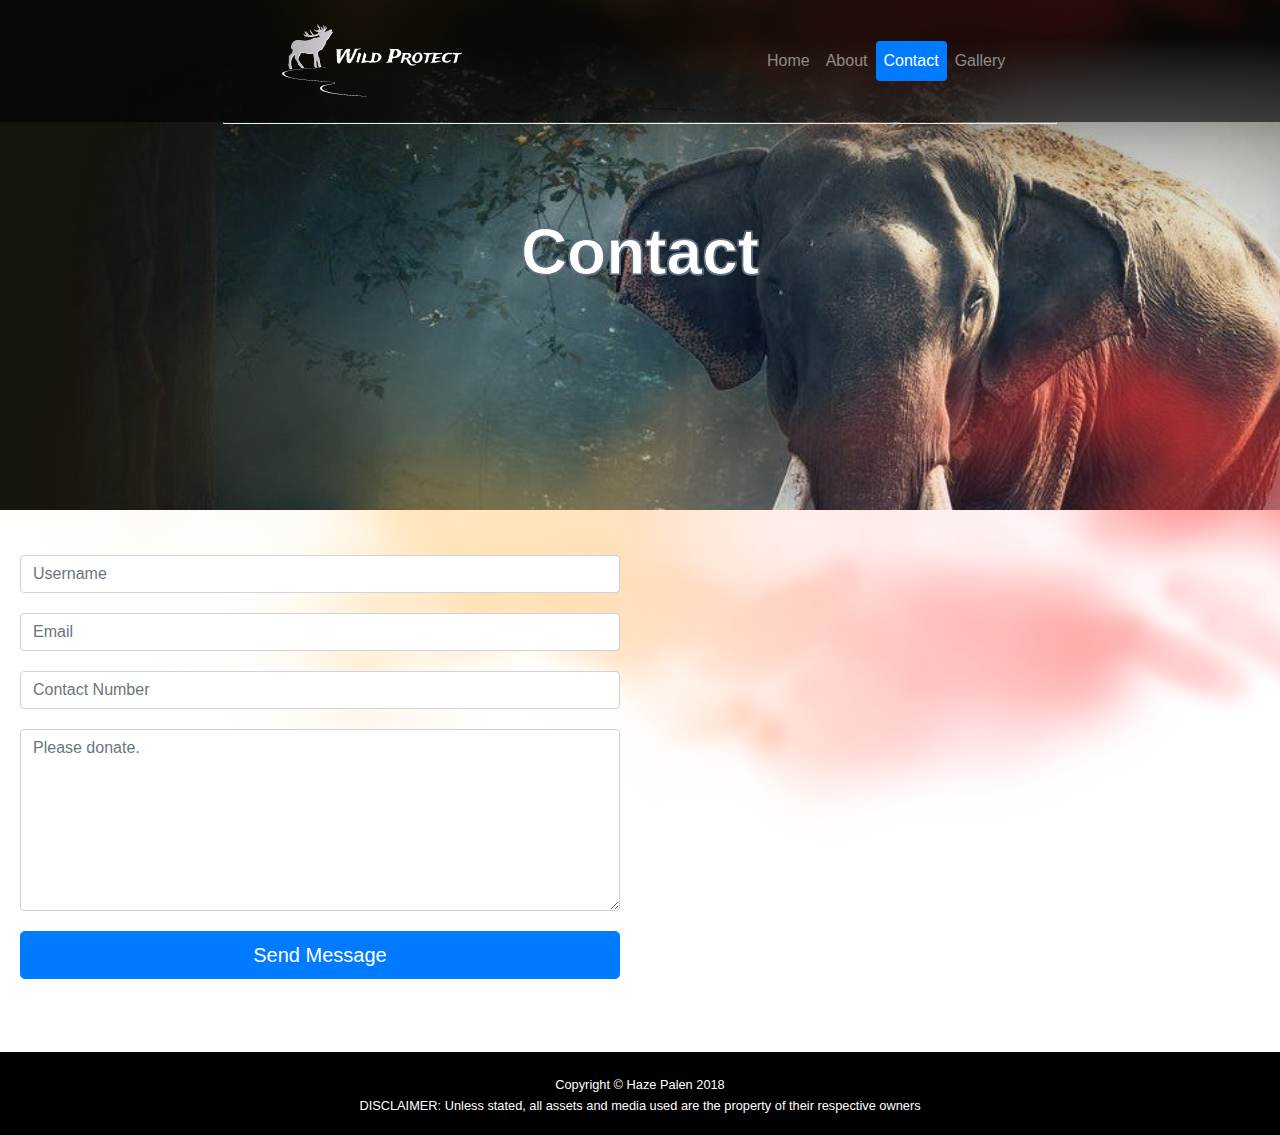
==== contact.html @ 1f6bd91e "done capstone 1 final" ====
<!DOCTYPE html>
<html>
<head>
  <title>Contact</title>
  <!-- viewport -->
  <meta charset="utf-8">
  <meta name="viewport" content="width=device-width, initial-scale=1.0, maximum-scale=1.0">
  <meta http-equiv="X-UA-Compatible" content="IE=edge">
  <!-- end of viewport -->

  <!-- favicon -->
  <link rel="shortcut icon" type="image/png" href="/assets/images/favicon.png">

  <!-- bootstrap | css -->
  <link rel="stylesheet" type="text/css" href="assets/styles/bootstrap.min.css">
  <script type="text/javascript" src="assets/js/popper.min.js"></script>
  <script type="text/javascript" src="assets/js/jquery-3.3.1.min.js"></script> <!-- writing jquery before bootstrap first -->
  <script type="text/javascript" src="assets/js/bootstrap.min.js"></script>
  <link rel="stylesheet" type="text/css" href="assets/styles/style.css">
  <!-- end of bootstrap | css --> 

  <!-- for animation -->
  <link rel="stylesheet" type="text/css" href="assets/styles/animate.css">

  <!-- fonts -->
  <link rel="stylesheet" href="https://use.fontawesome.com/releases/v5.5.0/css/all.css" integrity="sha384-B4dIYHKNBt8Bc12p+WXckhzcICo0wtJAoU8YZTY5qE0Id1GSseTk6S+L3BlXeVIU" crossorigin="anonymous">
  <link href="https://fonts.googleapis.com/css?family=Bungee|Quicksand|Patrick+Hand" rel="stylesheet">

  <!-- favicon -->
	<link rel="shortcut icon" href="favicon.ico" type="image/x-icon">
  </head>
<body>
  <main>
<div class="contactBanner">
<figure>
			</figure>
    <!-- navigation -->
   <nav class="navbar navbar-expand-lg navbar-dark text-center">
			<div class="col-lg-2">
			</div>
				<div class="col-lg-3 col-md-6 col-sm-12">
					<a class="navbar-brand" href="homepage.html">
						<img src="assets/images/logo.png">
					</a>
				</div>
				<div class="col-lg-2">
			</div>
				<div class="col-lg-3 col-md-6 col-sm-12">
					<button class="navbar-toggler" type="button" data-toggle="collapse" data-target="#navbarSupportedContent" aria-controls="navbarSupportedContent" aria-expanded="false" aria-label="Toggle navigation">
						<span class="navbar-toggler-icon"></span>
					</button>
					<div class="collapse navbar-collapse" id="navbarSupportedContent">
						<ul class="navbar-nav">
							<li class="nav-item">
								<a class="nav-link" href="homepage.html">Home <span class="sr-only">(current)</span></a>
							</li>
							<li class="nav-item">
								<a class="nav-link" href="about.html">About</a>
							</li>
							<li class="nav-item nav-pills nav-fill">
								<a class="nav-link active" href="contact.html">Contact</a>
							</li>
							<li class="nav-item">
								<a class="nav-link" href="gallery.html">Gallery</a>
							</li>
						</ul>
					</div>
				</div>
				<div class="col-lg-2">
			</div>
			</nav>
			<hr id="navhr">
    <!-- end of navigation -->

    <h1 class="contactHeading text-center">Contact</h1>
    </div>


    <div class="contactcontainer row">
      <div class="col-lg-6 col-md-6 col-sm-12 contactleft"> 
        <form>
          <div class="form-group">
            <input type="text" class="form-control" id="username" placeholder="Username">
            <input type="email" class="form-control contact" placeholder="Email">
            <input type="number" class="form-control contact" placeholder="Contact Number">
          </div>
          <div class="form-group">
            <textarea class="form-control contact" rows="7" placeholder="Please donate."></textarea>
          </div>
          <button type="submit" class="btn btn-primary btn-lg btn-block contact mx-auto">Send Message</button>
        </form>
      </div>
      <div class="col-lg-6 col-md-6 col-sm-12 contactright">
        <iframe src="https://www.google.com/maps/embed?pb=!1m18!1m12!1m3!1d3861.7311684783376!2d121.03125941438788!3d14.55735988203865!2m3!1f0!2f0!3f0!3m2!1i1024!2i768!4f13.1!3m3!1m2!1s0x3397c9b8d33b2c6d%3A0xb0c2f766338a92bd!2sTuitt+Incorporated!5e0!3m2!1sfil!2sph!4v1544437448782" width="100%" height="450" frameborder="0" style="border:0" allowfullscreen></iframe>
      </div>

    </div>

  </main>
<footer class="text-center">
      <small>Copyright &copy; Haze Palen 2018</small>
    <small class="d-block">DISCLAIMER: Unless stated, all assets and media used are the property of their respective owners</small>
    </footer> 
</body>
</html>
---- assets/styles/style.css ----
#myVideo {
  position: fixed;
  right: 0;
  bottom: 0;
  min-width: 100%; 
  min-height: 100%;
}

.content {
  position: fixed;
  bottom: 0;
  background: rgba(0, 0, 0, 0.5);
  color: #f1f1f1;
  width: 100%;
  padding: 20px;
}



.row {
    width: 100%;
    margin: 0;	
}

.indexbg {
	height: 100vh;
	background-image: url("../images/bg.jpg");
	background-repeat: no-repeat;
	background-attachment: fixed;
	-webkit-background-size: cover;
	-moz-background-size: cover;
	-o-background-size: cover;
	background-size: cover;
	padding: 50px 50px 50px 50px;
}

.indexhr {
	color: white;
	border-color: white;
	width: 50%;
}

.indexpadding {
    margin-top: 20px;	
}


.indexbutton {
    margin-top: 50px;	
}

/* end of styles of index.hmtl */

/* style for navigation */

.nav-item:hover {
    -webkit-stroke-width: 5.3px;
    -webkit-stroke-color: #FFFFFF;
    -webkit-fill-color: #FFFFFF;
    text-shadow: 1px 0px 20px white;
}

.navbar {
    background-color:rgba(0,0,0,.6);
}

#navhr {
	margin-top: 0;
	width: 65%;
    border-style: inset;
    border-width: 1.5px;
    color: #ECF0F1;	
}

/* end of styles for navigation */

/* styles for home */

.homeBanner {
	height: 606px;
	background-image: url("../images/homebanner.jpg");
	background-repeat: no-repeat;
	background-size: cover;
	background-attachment: fixed;
}

figure {
    width:100%;
    margin: 0;
    padding:1350px 0 0 0;
position: absolute;
left: 0;
bottom: 0;
overflow: hidden;
	background-image: url("../images/clouds.png");
	animation: clouds_anim 75s linear infinite;
}

.documentarydiv {
	color: white;
	    background: rgb(99, 181, 170);
	background-image: url("../images/turtle.png");
	background-repeat: no-repeat;
	background-size: cover;
	background-attachment: fixed;
}

/* animation */

@keyframes clouds_anim {
	0%{background-position:0 0;}
	100% {background-position:-1500px 0;}
}

.homeimages {
	margin: 30px 0 20px 0;
}

.homediv2 {
margin: 0 auto;
	margin-top: 50px;
	margin-bottom: 50px;
	width: 55%;
}

.article {
margin:0;	
}

.carousel-item{
	position: relative;
}

.carousel-caption {
	position: absolute;
  background: rgba(0, 0, 0, 0.5);
  color: white;
  padding-left: 20px;
  padding-right: 20px;
}

.indexarrowdown {
    color: white;	
	font-size: 50px;
}

.indexarrowup {
    color: white;	
	font-size: 50px;
}

.cardcontainer {
	color: white;
		background-image: url("../images/indexbg.jpg");
	background-attachment: fixed;
	background-size: cover;
	padding-top: 20px;
		padding-bottom: 100px;
		padding-right: 30px;
		padding-left: 30px;
	}
	
.cardheading {
    margin-top: 50px;
margin-bottom: 50px;	
}

.card {
	border: 1px solid #2E86C1;
	background-color:rgba(0,0,0,0.2);
	margin: 0 auto;
	padding-top: 20px;
}

.documentary {
	margin: 0 auto;
	padding-top: 80px;
	padding-bottom: 30px;
}

/* end of styles for home.hmtl */


/*styles for heading*/
.aboutHeading,
.contactHeading,
.galleryHeading {
	font-size: 4em;
	font-weight: bold;
	line-height:350%;
    -webkit-text-stroke: 1px #5D6D7E;
	color: white;
	text-shadow:
	1px 1px 0 #5D6D7E,
	-1px -1px 0 #5D6D7E,  
	1px -1px 0 #5D6D7E,
	-1px 1px 0 #5D6D7E,
	1px 1px 0 #5D6D7E;
}

/* styles for About */

.aboutBanner {
	height: 510px;
	background-image: url("../images/bg.jpg");
	background-repeat: no-repeat;
	background-size: cover;
	background-attachment: fixed;
}

.aboutContent {
	margin: 0 auto;
	margin-top: 50px;
	margin-bottom: 100px;
	width: 55%;
}

/*styles for contact*/

.contactBanner {
	height: 510px;
	background-image: url("../images/contactbanner.jpg");
	background-repeat: no-repeat;
	background-size: cover;
	background-attachment: fixed;
}

.contactleft
{
	padding: 25px 20px 20px 20px;
}

.contact {
	margin-top: 20px;
}

.contactright {
	padding: 25px 20px 20px 20px;
}

.contactcontainer {
	padding-top: 20px;
	padding-bottom: 20px;
}

/*styles for gallery*/

.galleryBanner {
	height: 510px;
	background-image: url("../images/gallerybanner.jpg");
	background-repeat: no-repeat;
	background-size: cover;
	background-attachment: fixed;
}

.galleryimage {
    filter: grayscale(100%);
}

.galleryimage:hover {
filter: grayscale(0%);	
	transition-property: all;
    transition-duration: 1s;
    transition-timing-function: ease-in-out;
    transition-delay: 0s;
	cursor: pointer;
}


footer {
	padding-bottom:20px;
	padding-top: 20px;
	color: white;
	background-color: black;
}

	.description {
		background-color: blue;
	}

	.modalcontainer {
		padding: 0;
		margin: 0;
	}
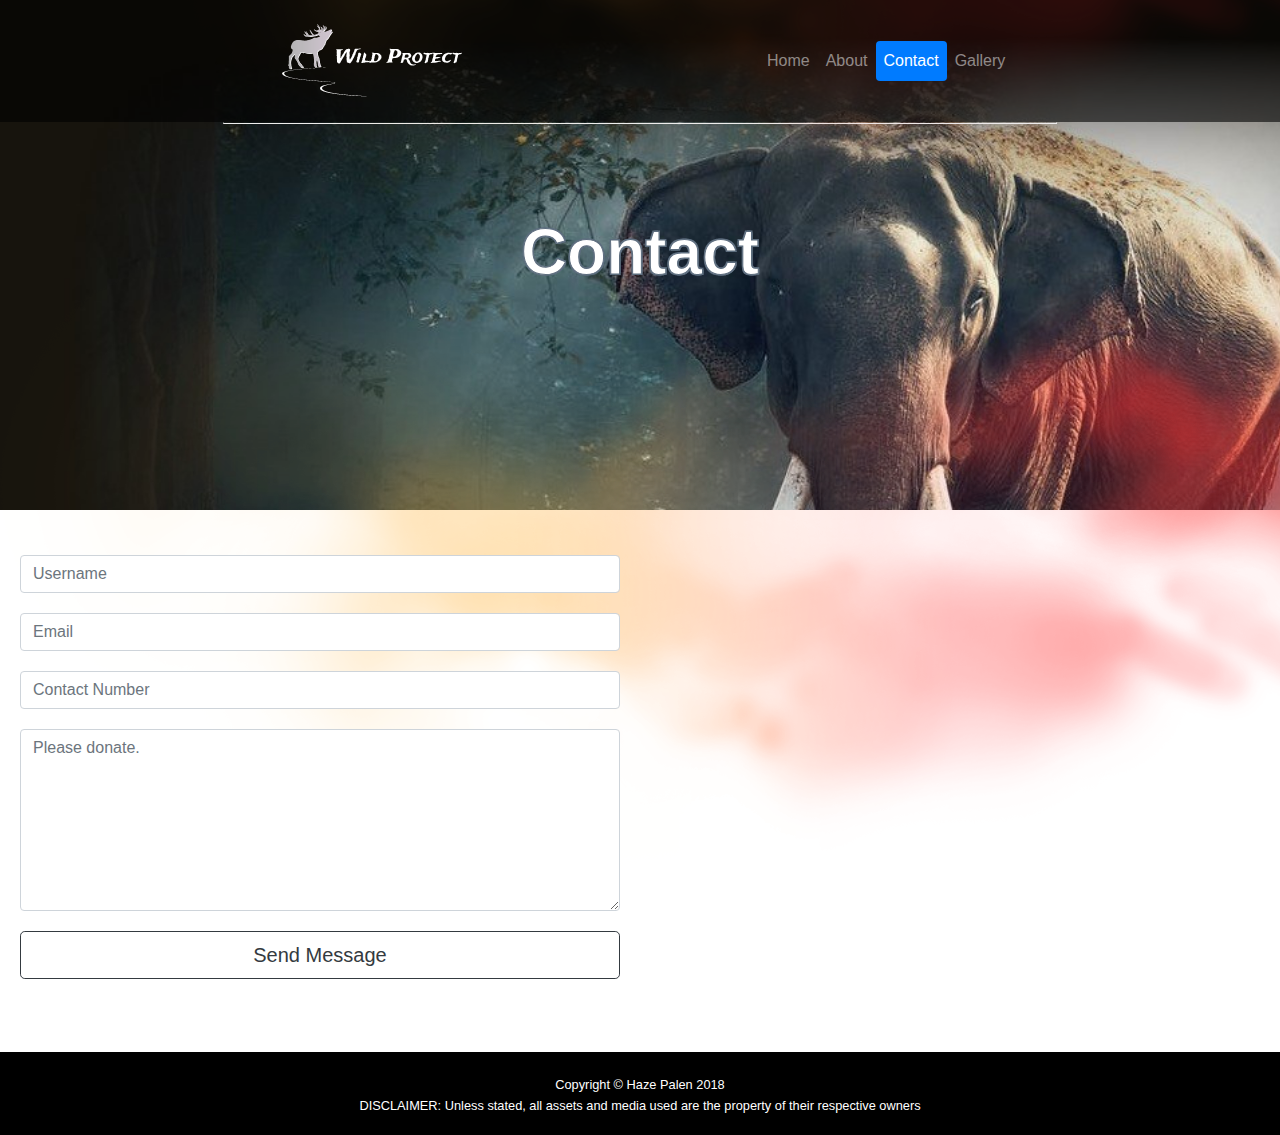
==== commit 9dc62fda: "updating homepage" ====
--- a/contact.html
+++ b/contact.html
@@ -87,7 +87,7 @@
           <div class="form-group">
             <textarea class="form-control contact" rows="7" placeholder="Please donate."></textarea>
           </div>
-          <button type="submit" class="btn btn-primary btn-lg btn-block contact mx-auto">Send Message</button>
+          <button type="submit" class="btn btn-outline-dark btn-lg btn-block contact mx-auto">Send Message</button>
         </form>
       </div>
       <div class="col-lg-6 col-md-6 col-sm-12 contactright">
--- a/assets/styles/style.css
+++ b/assets/styles/style.css
@@ -1,25 +1,24 @@
 #myVideo {
-  position: fixed;
-  right: 0;
-  bottom: 0;
-  min-width: 100%; 
-  min-height: 100%;
+	position: fixed;
+	right: 0;
+	bottom: 0;
+	min-width: 100%; 
+	min-height: 100%;
 }
 
 .content {
-  position: fixed;
-  bottom: 0;
-  background: rgba(0, 0, 0, 0.5);
-  color: #f1f1f1;
-  width: 100%;
-  padding: 20px;
+	position: fixed;
+	bottom: 0;
+	background: rgba(255, 255, 255, 0.6);
+	width: 100%;
+	padding: 20px;
 }
 
 
 
 .row {
-    width: 100%;
-    margin: 0;	
+	width: 100%;
+	margin: 0;	
 }
 
 .indexbg {
@@ -41,12 +40,12 @@
 }
 
 .indexpadding {
-    margin-top: 20px;	
+	margin-top: 20px;	
 }
 
 
 .indexbutton {
-    margin-top: 50px;	
+	margin-top: 50px;	
 }
 
 /* end of styles of index.hmtl */
@@ -54,22 +53,22 @@
 /* style for navigation */
 
 .nav-item:hover {
-    -webkit-stroke-width: 5.3px;
-    -webkit-stroke-color: #FFFFFF;
-    -webkit-fill-color: #FFFFFF;
-    text-shadow: 1px 0px 20px white;
+	-webkit-stroke-width: 5.3px;
+	-webkit-stroke-color: #FFFFFF;
+	-webkit-fill-color: #FFFFFF;
+	text-shadow: 1px 0px 20px white;
 }
 
 .navbar {
-    background-color:rgba(0,0,0,.6);
+	background-color:rgba(0,0,0,.6);
 }
 
 #navhr {
 	margin-top: 0;
 	width: 65%;
-    border-style: inset;
-    border-width: 1.5px;
-    color: #ECF0F1;	
+	border-style: inset;
+	border-width: 1.5px;
+	color: #ECF0F1;	
 }
 
 /* end of styles for navigation */
@@ -85,20 +84,33 @@
 }
 
 figure {
-    width:100%;
-    margin: 0;
-    padding:1350px 0 0 0;
-position: absolute;
-left: 0;
-bottom: 0;
-overflow: hidden;
+	width:100%;
+	margin: 0;
+	padding:1350px 0 0 0;
+	position: absolute;
+	left: 0;
+	bottom: 0;
+	overflow: hidden;
 	background-image: url("../images/clouds.png");
 	animation: clouds_anim 75s linear infinite;
 }
 
+.blogimage {
+	overflow: hidden;
+}
+
+.card-img-top{
+	width: 100%;
+	padding: 0 auto;
+}
+
+.carousel-image{
+    object-fit: cover;
+}
+
 .documentarydiv {
 	color: white;
-	    background: rgb(99, 181, 170);
+	background: rgb(99, 181, 170);
 	background-image: url("../images/turtle.png");
 	background-repeat: no-repeat;
 	background-size: cover;
@@ -117,59 +129,53 @@
 }
 
 .homediv2 {
-margin: 0 auto;
+	margin: 0 auto;
 	margin-top: 50px;
 	margin-bottom: 50px;
 	width: 55%;
 }
 
 .article {
-margin:0;	
-}
-
-.carousel-item{
-	position: relative;
+	margin:0;	
 }
 
 .carousel-caption {
-	position: absolute;
-  background: rgba(0, 0, 0, 0.5);
-  color: white;
-  padding-left: 20px;
-  padding-right: 20px;
+	background: rgba(255, 255, 255, 0.3);
+	color: black;	
 }
 
 .indexarrowdown {
-    color: white;	
+	color: white;	
 	font-size: 50px;
 }
 
 .indexarrowup {
-    color: white;	
+	color: black;	
 	font-size: 50px;
 }
 
 .cardcontainer {
-	color: white;
-		background-image: url("../images/indexbg.jpg");
+	/*color: white;*/
+	background-image: url("../images/test.jpg");
 	background-attachment: fixed;
 	background-size: cover;
 	padding-top: 20px;
-		padding-bottom: 100px;
-		padding-right: 30px;
-		padding-left: 30px;
-	}
-	
+	padding-bottom: 100px;
+	padding-right: 30px;
+	padding-left: 30px;
+}
+
 .cardheading {
-    margin-top: 50px;
-margin-bottom: 50px;	
+	margin-top: 50px;
+	margin-bottom: 50px;	
 }
 
 .card {
-	border: 1px solid #2E86C1;
-	background-color:rgba(0,0,0,0.2);
-	margin: 0 auto;
-	padding-top: 20px;
+	border: 1px solid white;
+	/*background-color:rgba(0,0,0,0.2);*/
+	background-color:rgba(255,255,200, 0.6);
+	margin: 0 auto;
+	padding: 0;
 }
 
 .documentary {
@@ -188,7 +194,7 @@
 	font-size: 4em;
 	font-weight: bold;
 	line-height:350%;
-    -webkit-text-stroke: 1px #5D6D7E;
+	-webkit-text-stroke: 1px #5D6D7E;
 	color: white;
 	text-shadow:
 	1px 1px 0 #5D6D7E,
@@ -254,16 +260,23 @@
 }
 
 .galleryimage {
-    filter: grayscale(100%);
+	filter: grayscale(100%);
+	overflow: hidden;
 }
 
 .galleryimage:hover {
-filter: grayscale(0%);	
-	transition-property: all;
-    transition-duration: 1s;
-    transition-timing-function: ease-in-out;
-    transition-delay: 0s;
-	cursor: pointer;
+	filter: grayscale(0%);	
+}
+
+.item-image{
+	object-fit: cover;
+	-moz-transition: all 0.3s; -webkit-transition: all 0.3s; transition: all 0.3s;
+}
+
+.item-image:hover{
+	-moz-transform: scale(1.1);
+	-webkit-transform: scale(1.1);
+	transform: scale(1.2);
 }
 
 
@@ -274,11 +287,11 @@
 	background-color: black;
 }
 
-	.description {
-		background-color: blue;
-	}
-
-	.modalcontainer {
-		padding: 0;
-		margin: 0;
-	}
+.description {
+	background-color: blue;
+}
+
+.modalcontainer {
+	padding: 0;
+	margin: 0;
+}
